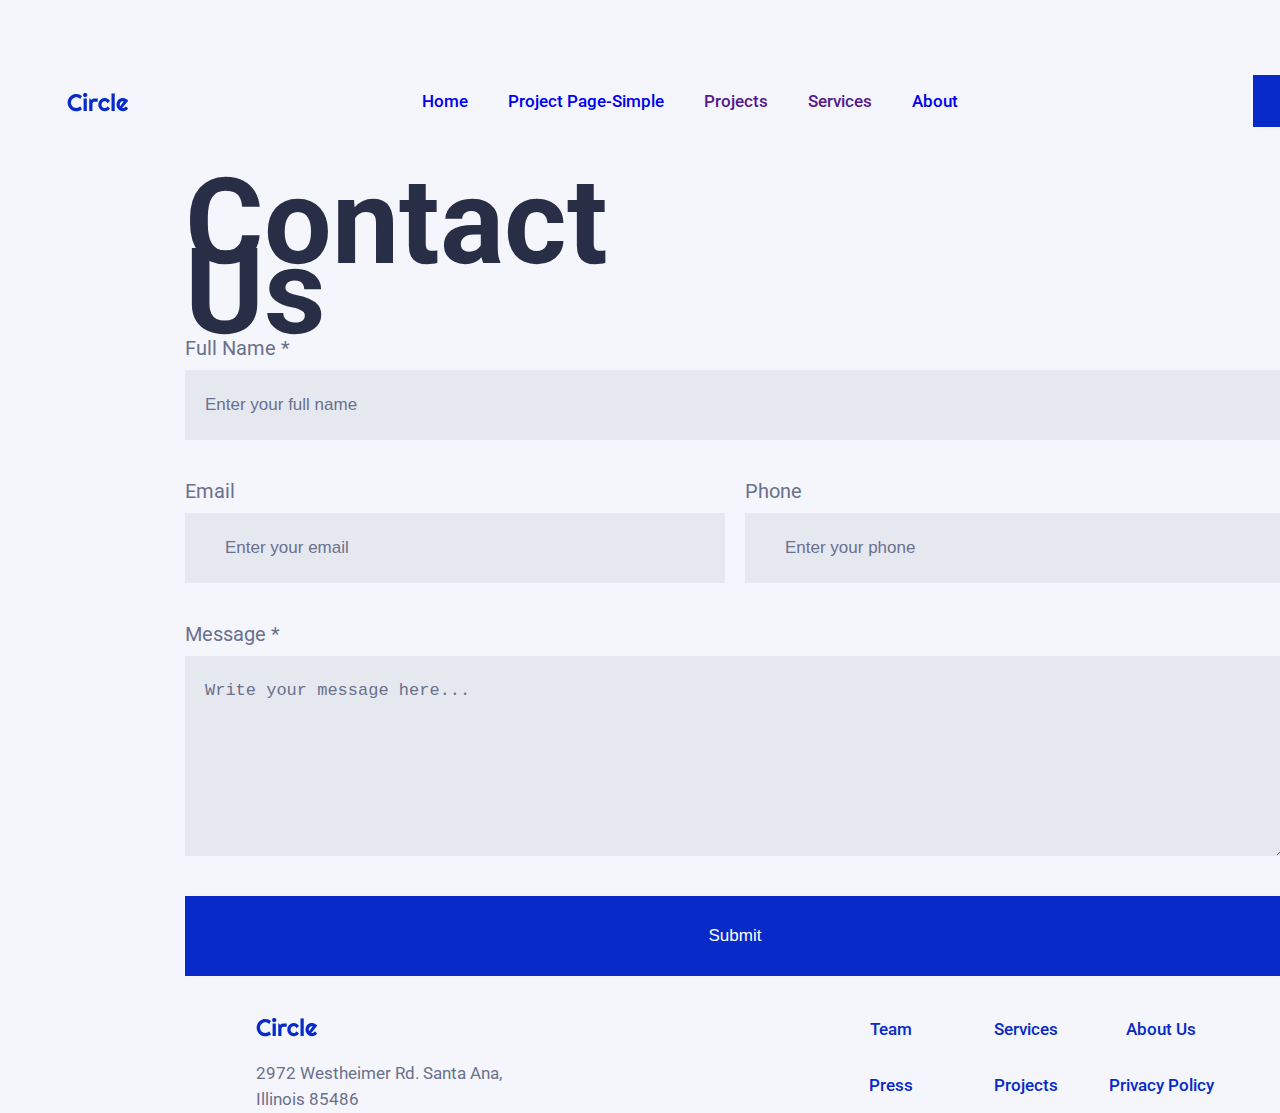
==== contact-us.html @ babd2d13 "Trabajando con la pagina 'contact Us'" ====
<!DOCTYPE html>
<html lang="en">

<head>
    <meta charset="UTF-8">
    <meta http-equiv="X-UA-Compatible" content="IE=edge">
    <meta name="viewport" content="width=device-width, initial-scale=1.0">
    <title>Contact Us</title>
    <link rel="stylesheet" href="/resources/styles/stylesContact.css">
</head>

<body>
    <div class="conteiner">
        <div class="navBar">

            <div class="logo"><a href="/index.html"><img src="/resources/images/logos/circle.svg"
                        alt="logo de Circle Agency"></a></div>
            <div class="menu">

                <!-- asignamos classe para "burger" -->

                <nav class="navbar">
                    <ul class="menu__list">
                        <li><a href="/index.html" class="menu-link">Home</a></li>
                        <li><a href="/project.html" class="menu-link">Project Page-Simple</a></li>
                        <li><a href="" class="menu-link">Projects</a></li>
                        <li><a href="" class="menu-link">Services</a></li>
                        <li><a href="/about-us.html" class="menu-link">About</a></li>
                    </ul>
                </nav>
            </div>
            <div id="top-contact-btn" class="btn-blue">
                <a class="btn-blue" href="/contact-us.html">Contact Us</a>
            </div>
        </div>

        <div class="skewContainer">
            <section id="contact-main">
                <div class="txt-title">
                    <h1>Contact Us</h1>
                </div>
                <div id="contact-form" class="form-container">
                    <form id="form-message" action="">
                        <label for="name">Full Name *</label>
                        <input id="name" type="text" placeholder="Enter your full name" required="">
                        <div class="email-phone">
                            <div>
                                <label for="email">Email</label>
                                <input id="email" type="email" placeholder="Enter your email">
                            </div>
                            <div>
                                <label for="phone">Phone</label>
                                <input id="phone" type="text" placeholder="Enter your phone">
                            </div>
                        </div>
                        <label for="message">Message *</label>
                        <textarea placeholder="Write your message here..." maxlength="5000" id="message"
                            required=""></textarea>
                        <button type="submit" class="btn-submit">Submit</button>
                    </form>
                </div>
        </div>
        </section>
        <footer class="footer">
            <div class="bottom-logo">
                <div class="bottom-img-logo">
                    <img src="./resources/images/logos/circle.svg" alt="Circle Agency Logo">
                </div>
                <div class="address">
                    <p>2972 Westheimer Rd. Santa Ana,<br>Illinois 85486</p>
                </div>
            </div>
            <div class="footerLinks">
                <a href="#">
                    <div>Team</div>
                </a>
                <a href="#">
                    <div>Services</div>
                </a>
                <a href="#">
                    <div>About Us</div>
                </a>
                <a href="#">
                    <div>Press</div>
                </a>
                <a href="#">
                    <div>Projects</div>
                </a>
                <a href="#">
                    <div>Privacy Policy</div>
                </a>
            </div>
        
        </footer>
    </div>
    <script src="/resources/js/contact.js"></script>
</body>

</html>
---- resources/styles/stylesContact.css ----
@import url("https://fonts.googleapis.com/css2?family=Cinzel&family=Roboto:wght@100;300;400;500&display=swap");

:root {
    --primary: #072ac8;
}

* {
    margin: 0px auto;
    padding: 0px;
    box-sizing: border-box;
}

@media (max-width:1440) {
    .conteiner {
        max-width: 970;
    }
}

@media (max-width:992) {
    .conteiner {
        max-width: 750;
    }
}

@media (max-width:767) {
    .conteiner {
        max-width: none;
    }
}

.conteiner {
    padding: 15px;

}

body {
    font-family: "Roboto", sans-serif;
    max-width: 1440px;
    background-color: #F4F6FC;

}

#contact-main {
    width: 1440px;
    height: 830px;

}

#top-contact-btn {}

#contact-form {
    width: 1100px;
    height: 660px;
    top: 80px;

}

#form-message {
    display: flex;
    flex-direction: column;
    font-size: 19.5px;
    color: #6B708D;
    margin-top: 80px;


}


#name {}

#message {}

#email {}

#phone {}

.conteiner {}

.skewContainer {}

.navBar {
    display: flex;
    flex-direction: row;
    align-items: center;
    width: 1440px;
}

.logo {
    width: 60.53px;
    height: 18.46px;
    left: 170.64px;
    top: 86.91px;

}

.menu {}

.btn-blue {
    width: 150px;
    height: 52px;
    left: 1120px;
    top: 70px;
    background: #072AC8;
    display: flex;
    align-items: center;
    justify-content: center;
    text-decoration: none;
    font-style: normal;
    font-weight: 500;
    font-size: 17px;
    line-height: 130%;
    color: #FFFFFF;
}

.txt-title {
    width: 530px;
    height: 70px;
    left: 170px;
    top: 6px;
    font-weight: 700;
    font-size: 60px;
    line-height: 70px;
    color: #292E47;
    margin-left: 170px;
}

.bottom-logo {}

.grid-links {}

.menu__icon.icon-menu {}

.navbar {
    margin: 75px 170px;

}

label {
    margin: 0;
}

input {
    width: 1100px;
    height: 70px;
    left: 0px;
    top: 40px;
    background: rgba(107, 112, 141, 0.1);
    border: 0;
    margin-top: 10px;
    margin-bottom: 20px;
}

textarea {
    width: 1100px;
    height: 200px;
    left: 0px;
    top: 340px;
    background: rgba(107, 112, 141, 0.1);
    border: 0;
    margin-top: 10px;
    margin-bottom: 40px;
}

::placeholder {
    font-size: 17px;
    line-height: 150%;
    color: #6B708D;
    padding: 22px 20px;
}

.form-container form {
    display: flex;
    flex-direction: column;
}

.bottom-img-logo {}

.address {}

.menu__list {
    display: flex;
    list-style: none;
    font-weight: 500;
    font-size: 17px;
    line-height: 130%;
    color: #6B708D;
}

.email-phone {
    display: flex;
    align-content: space-between;
    margin-top: 20px;
    margin-bottom: 20px;
    /*  justify-content: space-between; */
}

.email-phone :last-child {
    padding-left: 20px;
}

.email-phone {


    /*   display: flex;
    flex-direction: column; */


}

.email-phone input {
    width: 540px;
    display: flex;
    justify-content: space-between;


}

.btn-submit {
    width: 1100px;
    height: 80px;
    left: 0px;
    top: 580px;
    background: #072AC8;
    font-weight: 500;
    font-size: 17px;
    line-height: 130%;
    text-align: center;
    color: #FFFFFF;
    border: 0;
}


.menu-link {
    text-decoration: none;
    padding-inline: 20px;

}

.footer {
    display: flex;
    width: 1440px;
}

.footerLinks {
    display: grid;
    grid-template-columns: repeat(3, 1fr);
    grid-template-rows: repeat(2, 1fr);
    grid-column-gap: 30px;
    grid-row-gap: 30px;
 
   

}

.footerLinks a {
    text-decoration: none;
    font-weight: 500;
    font-size: 17px;
    line-height: 150%;
    color: #072AC8;
    
}

.bottom-logo {
    width: 100px;
    margin-bottom: 20px;
    height: 30px;
    
}

.address {
    width: 260px;
    height: 52px;
    left: 170px;
    bottom: 100px;
    font-size: 17px;
    line-height: 150%;
    color: #6B708D;
    padding-top: 20px;

}
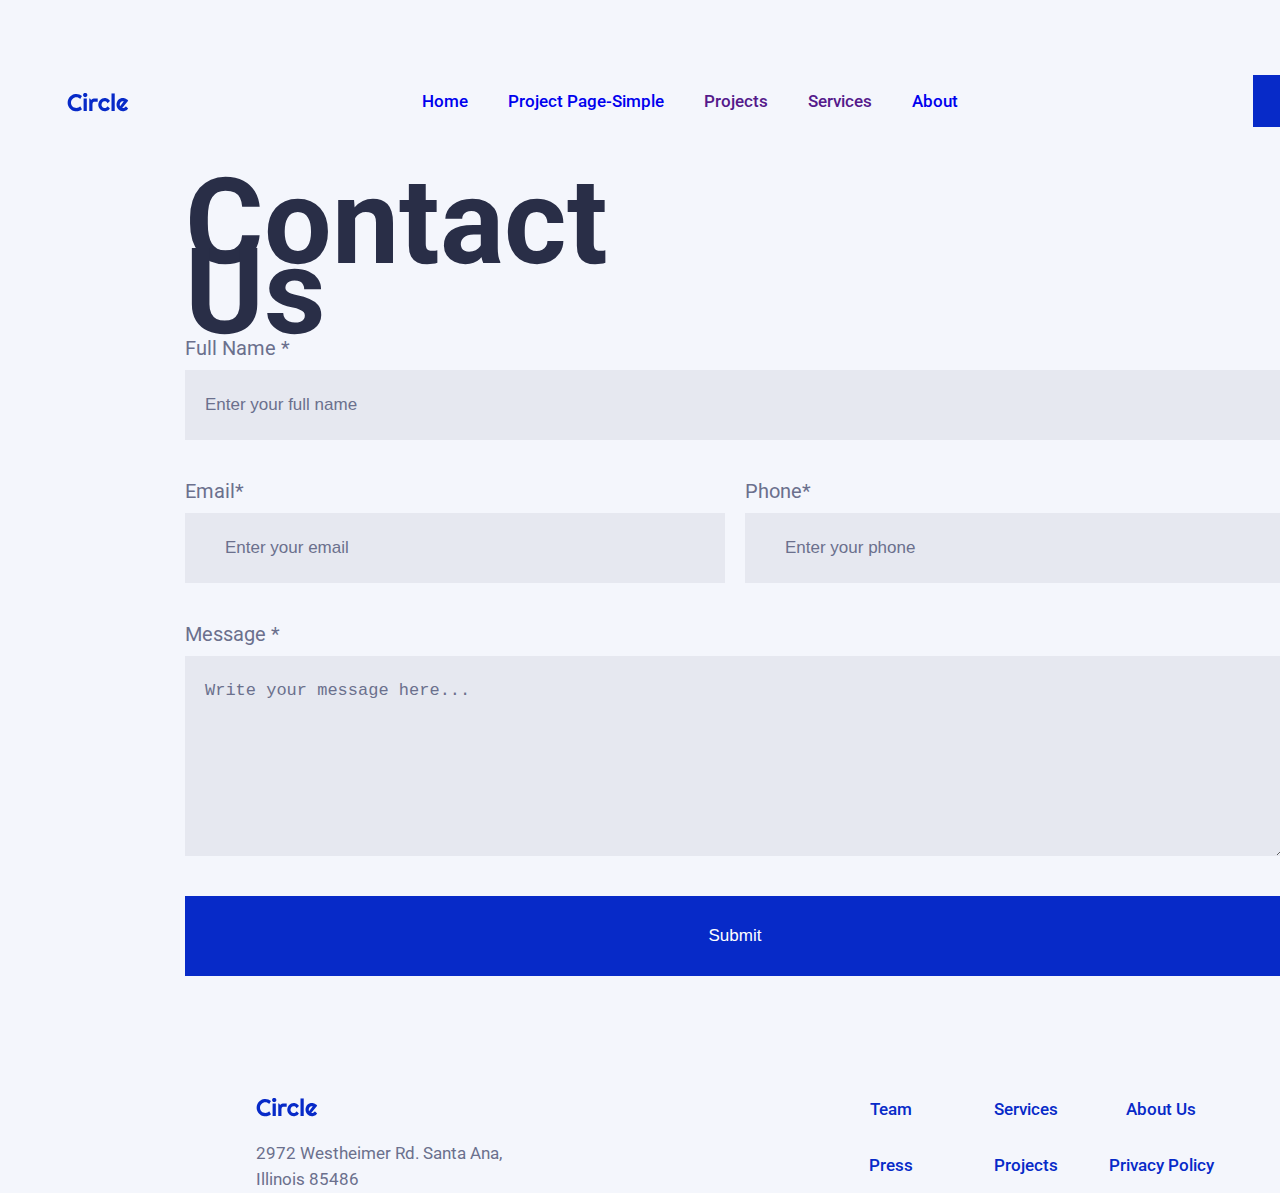
==== commit 3557b776: "readme md" ====
--- a/contact-us.html
+++ b/contact-us.html
@@ -45,12 +45,12 @@
                         <input id="name" type="text" placeholder="Enter your full name" required="">
                         <div class="email-phone">
                             <div>
-                                <label for="email">Email</label>
-                                <input id="email" type="email" placeholder="Enter your email">
+                                <label for="email">Email*</label>
+                                <input id="email" type="email" placeholder="Enter your email" required="">
                             </div>
                             <div>
-                                <label for="phone">Phone</label>
-                                <input id="phone" type="text" placeholder="Enter your phone">
+                                <label for="phone">Phone*</label>
+                                <input id="phone" type="text" placeholder="Enter your phone" required="">
                             </div>
                         </div>
                         <label for="message">Message *</label>
--- a/resources/styles/stylesContact.css
+++ b/resources/styles/stylesContact.css
@@ -239,6 +239,7 @@
 .footer {
     display: flex;
     width: 1440px;
+    margin-top: 80px;
 }
 
 .footerLinks {
